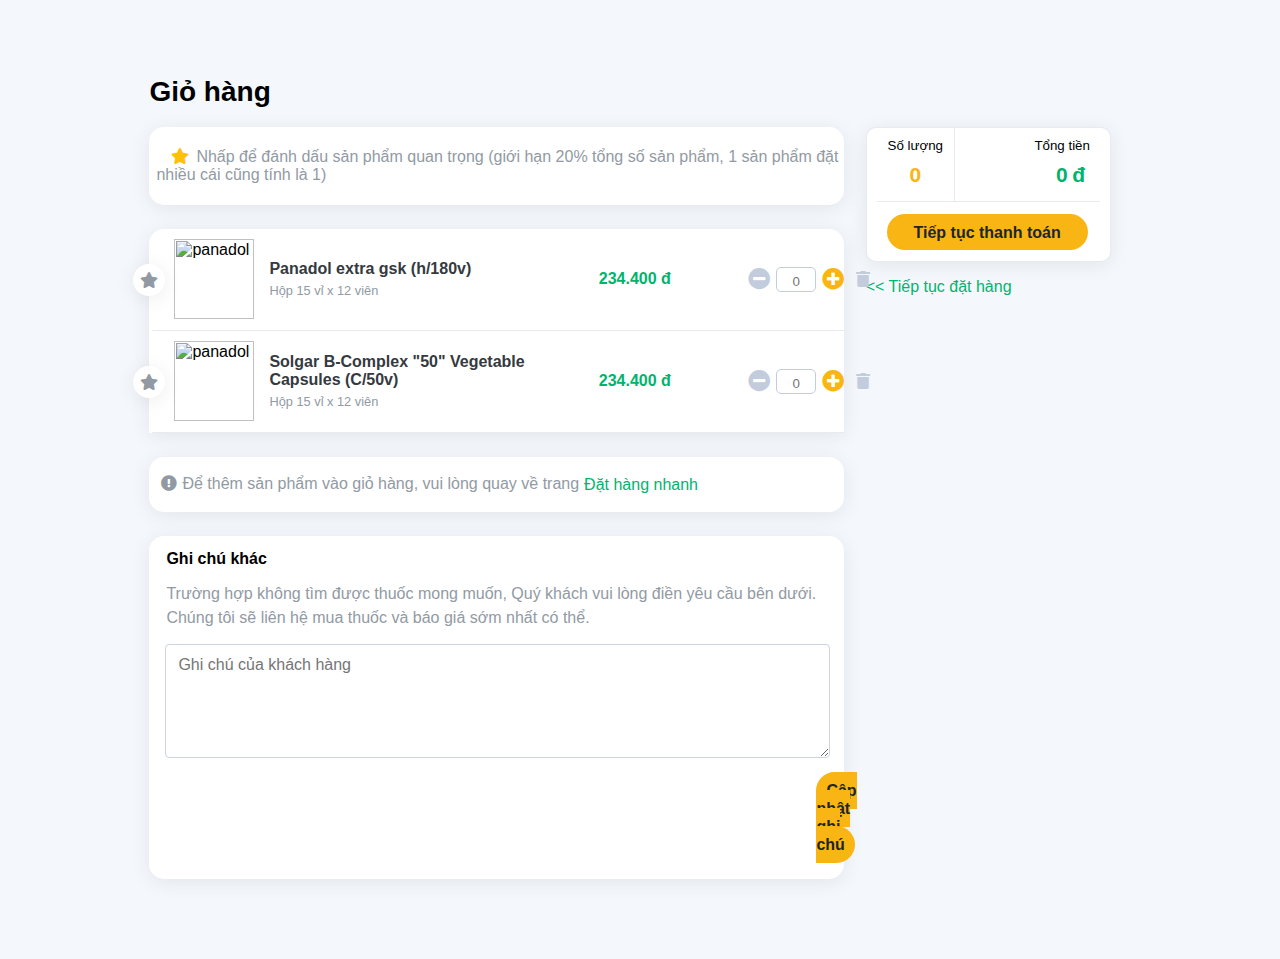
==== Cart.html @ 3f6613a8 "giao dien gio hang desktop" ====
<html>
    <head>
        <link rel="stylesheet" type="text/css" href="Cart.css">
        <link rel="stylesheet" href="https://use.fontawesome.com/releases/v5.6.3/css/all.css"/>
        <meta name="viewport" content="width=device-width, initial-scale=1.0">
    </head>

    <body>
        <div class="GH-container">
            <div class="GH-products-and-kart">
                <div class="GH-tittle">
                    <h1>Giỏ hàng</h1>
                </div>
                <div class="GH-content">
                    <div class="GH-left">
                        <div class="GH-instruction">
                            <i class="fas fa-star"></i>
                            <p>Nhấp để đánh dấu sản phẩm quan trọng 
                                (giới hạn 20% tổng số sản phẩm, 1 sản phẩm đặt nhiều cái cũng tính là 1)
                            </p>
                        </div>
                        <div class="GH-products">
                            <div></div>
                            <div class="GH-list-item">
                                <div class="GH-list-item-row">
                                    <div class="GH-star-circle">
                                        <i class="fas fa-star"></i>
                                    </div>
                                    <div class="GH-sample-img">                                 
                                        <img src="img/panadol.jpg" alt="panadol">
                                    </div>
                                    <div class="GH-information">
                                        <div class="GH-name">
                                            <a title="Panadol extra gsk (h/180v)" href="#">Panadol extra gsk (h/180v)</a>
                                        </div>
                                        <div class="GH-capacity">
                                            <small>Hộp 15 vỉ x 12 viên</small>
                                        </div>
                                    </div>
                                                                        
                                    <div class="GH-information2">
                                        <div class="GH-price">
                                            <span class="GH-number">234.400</span>
                                            <span class="GH-unit">đ</span>
                                        </div>
                                        <div class="GH-quantity">
                                            <button class="GH-minus" data-operation="-" data-target="qty.qtyBtn">
                                                <i class="fas fa-minus-circle"></i>
                                            </button>
                                            <input class="GH-number" type="text" placeholder="0" onkeypress='return event.charCode >= 48 && event.charCode <= 57'></input>
                                            <button class="GH-plus" data-operation="+" data-target="qty.qtyBtn">
                                                <i class="fas fa-plus-circle"></i>
                                            </button>
                                            <button class="GH-trash">
                                                <i class="fas fa-trash"></i>
                                            </button>
                                        </div>
                                    </div>
                                    
                                </div>
                                <div class="GH-list-item-row">
                                    <div class="GH-star-circle">
                                        <i class="fas fa-star"></i>
                                    </div>
                                    <div class="GH-sample-img">
                                        <img src="img/panadol.jpg" alt="panadol">
                                    </div>
                                    <div class="GH-information">
                                        <div class="GH-name">
                                            <a title="Panadol extra gsk (h/180v)" href="#">Solgar B-Complex "50" Vegetable Capsules (C/50v)</a>
                                        </div>
                                        <div class="GH-capacity">
                                            <small>Hộp 15 vỉ x 12 viên</small>
                                        </div>
                                    </div>
                                                                        
                                    <div class="GH-information2">
                                        <div class="GH-price">
                                            <span class="GH-number">234.400</span>
                                            <span class="GH-unit">đ</span>
                                        </div>
                                        <div class="GH-quantity">
                                            <button class="GH-minus" data-operation="-" data-target="qty.qtyBtn">
                                                <i class="fas fa-minus-circle"></i>
                                            </button>
                                            <input class="GH-number" type="text" placeholder="0" onkeypress='return event.charCode >= 48 && event.charCode <= 57'></input>
                                            <button class="GH-plus" data-operation="+" data-target="qty.qtyBtn">
                                                <i class="fas fa-plus-circle"></i>
                                            </button>
                                            <button class="GH-trash">
                                                <i class="fas fa-trash"></i>
                                            </button>
                                        </div>
                                    </div>
                                    
                                </div>
                            </div>
                        </div>
                        <div class="GH-note">
                            
                                <i class="fas fa-exclamation-circle mr-1"></i>
                                <h4>Để thêm sản phẩm vào giỏ hàng, vui lòng quay về trang </h4>
                                <a href="Quick_order.html">Đặt hàng nhanh</a>
                            
                        </div>
                        <div class="GH-note-2">
                            <h4 class="GH-note-2-tittle">Ghi chú khác</h4>
                            <h4>Trường hợp không tìm được thuốc mong muốn, Quý khách vui lòng điền yêu cầu bên dưới. Chúng tôi sẽ liên hệ mua thuốc và báo giá sớm nhất có thể.</h4>
                            <textarea name="note" rows="4" placeholder="Ghi chú của khách hàng"></textarea>
                            <div class="GH-btn-purchase">
                                <a href="#">Cập nhật ghi chú</a>
                            </div>
                        </div>
                    </div>
                    <div class="GH-right">
                        <div class="GH-kart">
                            <div>
                                <div class="GH-info">
                                    <small>Số lượng</small>
                                    <b>0</b>  
                                </div>
                                <div class="GH-info-2">
                                    <small>Tổng tiền</small>
                                    <div>
                                        <b>0</b>
                                        <b class="GH-unit">đ</b>
                                    </div>
                                </div>
                            </div>
                            <div class="GH-btn-check">
                                <a href="#">Tiếp tục thanh toán</a>
                            </div>
                                           
                        </div>
                        
                            <a href="Quick_order.html">&lt;&lt; Tiếp tục đặt hàng</a>

                    </div>
                    
                </div>
            </div>           
        </div>
    </body>
</html>
---- Cart.css ----
*{
    box-sizing: border-box;
    font-family: 'Roboto', sans-serif;
}
body{
    background-color: #f4f7fc;
}
div{
    display: block;
}

/* -------------------------------------------- */
.GH-container{
    display: flex;
    padding-top: 3rem;
    padding-bottom: 3rem;
    /* flex: 0 0 100%; */
    width: 80%;
    padding-right: 15px;
    padding-left: 15px;
    margin-right: auto;
    margin-left: auto;
    position: relative;
    
}
.GH-container .GH-tittle h1{
    font-weight: 550;
    line-height: 1.2;
    font-size: 1.75rem;
}

.GH-content{
    display: flex;
}

/* ------------------------------------ */
.GH-products-and-kart{
    background-color: #f4f7fc;
    width: 100%;
    /* border-radius: 10px; */
    display: flex;
    flex-direction: column;
}

/* -------------------- Products ---------- */

.GH-products{
    width: 100%;
    margin-bottom: 24px;
}

.GH-left{
    width: 73%;
}


.GH-instruction, .GH-note, .GH-note-2{
    position: relative;
    padding: 5px;
    margin-bottom: 24px;
    border-radius: 15px !important;
}

.GH-instruction p{
    text-indent: 40px;
    color: #919aa3;
}

.GH-instruction i{
    position: absolute;
    top: 21px;
    left: 20px;
    color: #ffc107;
}



.GH-list-item, .GH-instruction, .GH-note, .GH-note-2{
    box-shadow: 0px 3px 20px rgb(0 0 0 / 8%);
    background-color: white;
    width: 97%;;
    border-bottom: 1px solid rgba(195,204,220,0.GH-4);
    border-left: 2px solid transparent;
}

.GH-list-item{
    border-top-left-radius: 15px ;
    border-top-right-radius: 15px ;
}

.GH-list-item-row{
position: relative;

    width: 100%;
    align-items: center;
    display: flex;
    flex-wrap: wrap;
    padding: 0.65em 1em;
    border-bottom: 1px solid rgba(195,204,220,0.4);
    border-left: 2px solid transparent;
    
}

.GH-list-item-row:active{
    border: 1px solid #f9b514;
}

.GH-list-item-row:hover{
    background-color: rgb(238, 238, 238);
}

.GH-list-item-row div{
    padding-left: 5px;
    padding-right: 5px;
    
}

.GH-star-circle{
    top: 35px;
    left: -20px;

    display: flex;
    justify-content: center;
    cursor: pointer;
    position: absolute;
    /* left: -1em; */
    background-color: white;
    width: 2em;
    height: 2em;
    padding: 0.5em;
    border-radius: 54%;
    box-shadow: 0px 3px 20px rgb(0 0 0 / 8%);
}

.GH-star-circle i{
    color: #919aa3;
}

.GH-star-circle i:hover{
    color: #ffc107;
}


.GH-sample-img img{
    /* max-width: 8.GH-3333333333%; */
    width: 80px;
    height: 80px;
    vertical-align: middle;
    border-style: none;
}

    /* information */
.GH-information{
    width: 50%;
}

.GH-name{
    padding-bottom: 5px;
}

.GH-name a{  
    color: #343a40;
    font-weight: 550;
    text-decoration: none;
}



.GH-capacity{
    color: #919aa3;
    width: 150px;
    text-align: left;
}

.GH-capacity small{
    font-size: 80%;
}

    /* information 2 */
.GH-information2{
    width: 35%;
    display: flex;
}

.GH-price{
    color: #00b46e;
    font-weight: 550;
    padding: 3px 5px 3px 5px;
    /* min-width: 90px;  */
    width: 65%;
    text-align: left;
}

.GH-quantity{
    height: 25px;
    width: 35%;
    display: flex;
}
.GH-quantity button{
    cursor: pointer;
    border: none;
    background-color: transparent;
    margin-top: 0px;
    font-family: inherit;
    outline: none;
}

.GH-quantity button i{
    font-size: 22px;
    background-color: transparent;
}

.GH-quantity button i:hover{
    background-color: none;
}

.GH-quantity .GH-number{
    
    border: 1px solid;
    border-color: #c3ccdc;
    border-radius: 5px;
    padding-top: 5px;
    width: 40px;
    height: 25px;
    text-align: center;
    color: #f9b514;
}
.GH-quantity .GH-number:focus{
    border: 4px solid #6bcaa7;
    outline: none;
    /* outline: 2px solid #70e7bc; */
}

.GH-minus i{
    color: #c3ccdc;
}
.GH-plus{
    color: #f9b514;
}

.GH-minus i:active, .GH-plus i:active {
    color: rgb(219, 219, 111);
}

.GH-quantity .GH-trash i{
    font-size: 16px;
    color: #c3ccdc;
}

.GH-quantity .GH-trash i:hover{
    color: black;
}

.GH-note, .GH-note-2{
    display: flex;
}

.GH-note-2{
    flex-direction: column;
    padding: 10px;
}

.GH-note i{
    color: #919aa3;
    line-height: 42px;
    padding-left: 5px;
}

.GH-note a{
    text-decoration: none;
    color: #00b46e;
    line-height: 45px;
}

.GH-note a:hover{
    color: #00683f;
}

.GH-note h4, .GH-note-2 h4:nth-child(2){
    color: #919aa3;
    font-weight: 500;
}

.GH-note h4{
    margin: 13px 5px;
}

.GH-note-2 h4:nth-child(2){
    line-height: 1.5;
}

.GH-note-2 h4{
    margin: 4px 5px 10px 5px;  
}

.GH-note-2 textarea{
    margin: 4px;
    padding: 8px 12px;
    height: auto;
    font-weight: 400;
    line-height: 1.5;
    font-size: 1rem;
    color: #495057;
    background-color: #fff;
    background-clip: padding-box;
    border: 1px solid #ced4da;
    border-radius: 0.25rem;
    transition: border-color 0.15s ease-in-out, box-shadow 0.15s ease-in-out;

    overflow: auto;
    resize: vertical;
}

.GH-note-2 textarea:focus{
    outline: none;
    border: 4px solid #6bcaa7;
    border-radius: 10px;
    padding: 5px 9px;
}


.GH-note-2 .GH-btn-purchase{
    padding-left: 650px;
    margin: 20px 5px 15px 5px;
    width: 100%;
    height: 60%;
}

.GH-note-2 .GH-btn-purchase a{
    width: 90%;
    height: 60%;
    color: #212529;
    background-color: #f9b514;
    border-color: #f9b514;

    text-decoration: none;
    border-radius: 50px;
    text-align: center;
    padding: 10px;

    font-weight: 550;
}

.GH-btn-purchase > a:hover{
    background-color: #bba649;
}
/* ------------------ Kart --------------------- */
.GH-right{
    display: flex;
    flex-direction: column;
    width: 25%;
}

.GH-kart{
    padding: 0px 10px;
    
    height: 135px;
    display: flex;
    flex-direction: column;
    border-radius: 10px;;
    border: 1px solid rgb(195 204 220 / 40%);
    background-color: white;
    box-shadow: 0px 3px 20px rgb(0 0 0 / 8%);

    margin-bottom: 16px;
}
.GH-kart > div{
    width: 100%;
    height: 55%;
    display: flex;
    flex-direction: row;

}

.GH-kart  div  div  b{
    font-size: 21px;
} 

.GH-kart .GH-info{
    width: 35%;
    text-align: center;
    display: flex;
    flex-direction: column;
    border-right: 1px solid rgb(195 204 220 / 40%);
}

.GH-kart .GH-info small{
    padding: 10px;
}

.GH-info b{
    color: #f9b514;
}

.GH-kart .GH-info-2{
    width: 65%;
    text-align: right;
    display: flex;
    flex-direction: column;
}

.GH-kart .GH-info-2 small{
    padding: 10px;
}

.GH-kart .GH-info-2 div{
    padding-right: 15px;
}

.GH-info-2 b{
    color: #00b46e;
}

.GH-kart .GH-btn-check{
    height: 45%;
    border-top: 1px solid rgb(195 204 220 / 40%);;
}

.GH-kart .GH-btn-check a{
    width: 90%;
    height: 60%;
    color: #212529;
    background-color: #f9b514;
    border-color: #f9b514;

    text-decoration: none;
    border-radius: 50px;
    text-align: center;
    padding-top: 10px;
    margin-top: 12px;
    margin-left: 10px;

    font-weight: 550;
}

.GH-btn-check > a:hover{
    background-color: #bba649;
}

.GH-right a{
    color: #00b46e;
    text-decoration: none;
    background-color: transparent
}

.GH-right a:hover{
    color: #00683f;
}
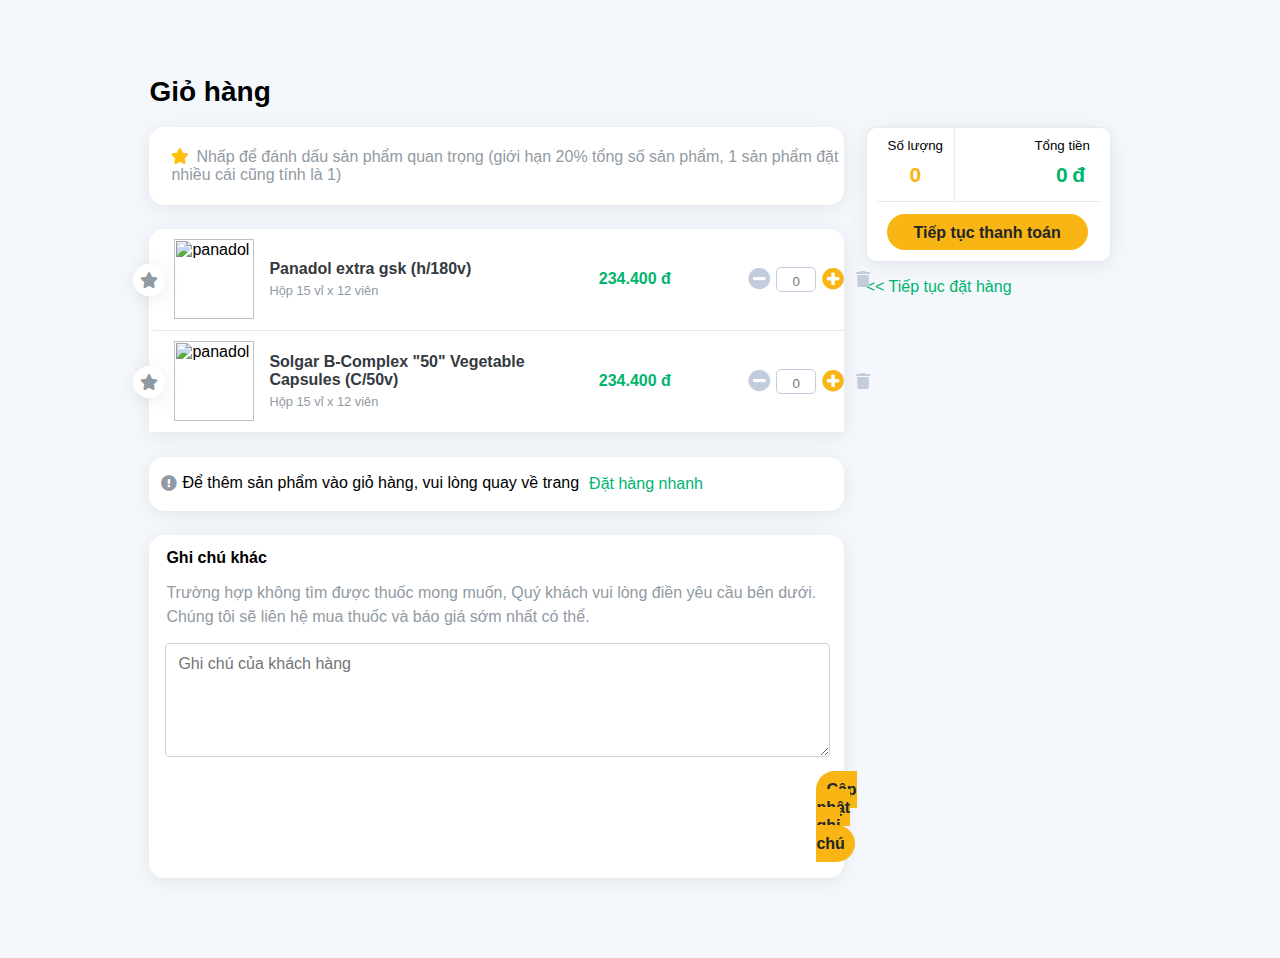
==== commit daf735f0: "gio hang: responsive ipad + giao dien popup + hieu ung danh dau ( ngoi sao mau vang)" ====
--- a/Cart.html
+++ b/Cart.html
@@ -2,9 +2,20 @@
     <head>
         <link rel="stylesheet" type="text/css" href="Cart.css">
         <link rel="stylesheet" href="https://use.fontawesome.com/releases/v5.6.3/css/all.css"/>
+        
         <meta name="viewport" content="width=device-width, initial-scale=1.0">
     </head>
 
+    <link
+      rel="stylesheet"
+      href="https://use.fontawesome.com/releases/v5.6.3/css/all.css"
+    />
+    <script src="https://ajax.aspnetcdn.com/ajax/jQuery/jquery-3.2.1.min.js"></script>
+    <script
+      src="http://ajax.aspnetcdn.com/ajax/jquery.validate/1.9/jquery.validate.min.js"
+      type="text/javascript"
+    ></script>
+    <script src="Cart.js"></script>
     <body>
         <div class="GH-container">
             <div class="GH-products-and-kart">
@@ -15,8 +26,7 @@
                     <div class="GH-left">
                         <div class="GH-instruction">
                             <i class="fas fa-star"></i>
-                            <p>Nhấp để đánh dấu sản phẩm quan trọng 
-                                (giới hạn 20% tổng số sản phẩm, 1 sản phẩm đặt nhiều cái cũng tính là 1)
+                            <p>Nhấp để đánh dấu sản phẩm quan trọng (giới hạn 20% tổng số sản phẩm, 1 sản phẩm đặt nhiều cái cũng tính là 1)
                             </p>
                         </div>
                         <div class="GH-products">
@@ -96,12 +106,10 @@
                                 </div>
                             </div>
                         </div>
-                        <div class="GH-note">
-                            
+                        <div class="GH-note">                            
                                 <i class="fas fa-exclamation-circle mr-1"></i>
-                                <h4>Để thêm sản phẩm vào giỏ hàng, vui lòng quay về trang </h4>
-                                <a href="Quick_order.html">Đặt hàng nhanh</a>
-                            
+                                Để thêm sản phẩm vào giỏ hàng, vui lòng quay về trang
+                                <a href="Quick_order.html">Đặt hàng nhanh</a>                            
                         </div>
                         <div class="GH-note-2">
                             <h4 class="GH-note-2-tittle">Ghi chú khác</h4>
@@ -136,7 +144,24 @@
                             <a href="Quick_order.html">&lt;&lt; Tiếp tục đặt hàng</a>
 
                     </div>
-                    
+                    <div class="GH-popup">
+                        <div>
+                            <div class="GH-popup-header">
+                                <div class="GH-popup-warnning-icon">
+                                    <div class="GH-warnning-content">!</div>
+                                </div>
+                                <h2>Xin xác nhận</h2>
+                                <button class="btn-close" id="close-popup">×</button>
+                            </div>
+                            <div class="GH-popup-content">
+                                Bạn có chắc bạn muốn đánh dấu sản phẩm này là quan trọng trong đơn hàng hiện tại?
+                            </div>
+                            <div class="GH-popup-action">
+                                <button class="GH-action-yes btn-no">Không</button>
+                                <button class="GH-action-no btn-yes">Có</button>
+                            </div>
+                        </div>
+                    </div>
                 </div>
             </div>           
         </div>
--- a/Cart.css
+++ b/Cart.css
@@ -58,11 +58,15 @@
     position: relative;
     padding: 5px;
     margin-bottom: 24px;
-    border-radius: 15px !important;
+    border-radius: 15px;
+}
+
+.GH-instruction{
+    padding-left: 20px;
 }
 
 .GH-instruction p{
-    text-indent: 40px;
+    text-indent: 25px;
     color: #919aa3;
 }
 
@@ -260,16 +264,22 @@
     padding: 10px;
 }
 
+.GH-note {
+    line-height: 2.6;
+}
+
 .GH-note i{
     color: #919aa3;
     line-height: 42px;
-    padding-left: 5px;
+    padding: 0px 5px;
 }
 
 .GH-note a{
     text-decoration: none;
     color: #00b46e;
-    line-height: 45px;
+    line-height: 44px;
+
+    padding-left: 10px;
 }
 
 .GH-note a:hover{
@@ -445,4 +455,290 @@
 
 .GH-right a:hover{
     color: #00683f;
+}
+
+
+/* ---------------------------- POPUP -------------------------- */
+
+/* size: 515 x 345 */
+.GH-popup{
+    display: none;
+    position: fixed;
+    z-index: 100;
+    top: 0;
+    right: 0;
+    bottom: 0;
+    left: 0;
+    flex-direction: row;
+    align-items: center;
+    justify-content: center;
+    padding: .625em;
+    overflow-x: hidden;
+
+    background: rgb(0 0 0 / 40%);
+    transition: background-color .1s;
+}
+
+.GH-popup > div{
+    display: flex;
+    flex-direction: column;
+    position: relative;
+    max-width: 100%;
+    width: 515px;
+    height: 345px;
+    background-color: white;
+    border: 1px solid transparent;
+    border-radius: 5px;
+
+    margin: auto;
+    padding: 1.25em;
+
+    font-size: 1rem;
+}
+
+
+.GH-popup-header{
+    display: flex;
+    flex-direction: column;
+    align-items: center;
+    padding: 0 1.8em;
+}
+
+.GH-popup-header .GH-popup-warnning-icon{
+    display: flex;
+    color: #f8bb86;
+    border: .25em solid #facea8;
+
+    position: relative;
+    box-sizing: content-box;
+    justify-content: center;
+    width: 5em;
+    height: 5em;
+    margin: 1.25em auto 1.875em;
+    
+    border-radius: 50%;
+    font-family: inherit;
+    line-height: 5em;
+}
+
+.GH-warnning-content{
+    align-items: center;
+    font-size: 3.75em;
+}
+
+.GH-popup-header h2{
+    position: relative;
+    max-width: 100%;
+    margin: 0 0 .4em;
+    padding: 0;
+    color: #595959;
+    font-size: 1.875em;
+    font-weight: 600;
+    text-align: center;
+    text-transform: none;
+}
+
+.GH-popup-header .btn-close{
+    cursor: pointer;
+    position: absolute;
+    outline: none;
+    /* z-index: 2; */
+    top: 0px;
+    right: 0;
+    align-items: center;
+    justify-content: flex-start;
+    width: 1.2em;
+    height: 1.2em;
+    padding: 0;
+    overflow: hidden;
+    transition: color .1s ease-out;
+    border: none;
+    border-radius: 0;
+    background: 0 0;
+    color: #ccc;
+    font-family: serif;
+    font-size: 2.5em;
+    line-height: 1.2;
+}
+
+.btn-close:hover{
+    
+    color: #f27474;
+}
+
+.GH-popup-content{
+    color: #545454;
+    font-size: 1.125em;
+    font-weight: 400;
+    line-height: normal;
+    text-align: center;
+    
+    padding: 0 1.6em;
+}
+
+.GH-popup-action{
+    display: flex;
+    /* z-index: 1; */
+    flex-wrap: wrap;
+    align-items: center;
+    justify-content: center;
+    width: 100%;
+    margin: 1.25em auto 0;
+}
+
+.GH-popup-action button{
+    cursor: pointer;
+    font-weight: 500;
+
+    text-align: center;
+    vertical-align: middle;
+    border: 1px solid;
+    outline: none;
+    margin: 0.5rem;
+    padding: 0.375rem 1.5rem;
+    font-size: 1rem;
+    line-height: 1.5;
+    border-radius: 50px;
+    transition: color 0.15s ease-in-out, background-color 0.15s ease-in-out, border-color 0.15s ease-in-out, box-shadow 0.15s ease-in-out;
+}
+
+.btn-no{
+    color: #00b46e;
+    border-color: #00b46e;
+    background-color: transparent;
+}
+
+
+.btn-yes{
+    color: #fff;
+    background-color: #00b46e;
+    border-color: #00b46e;
+}
+
+.btn-no:hover{
+    color: white;
+    background-color: #00b46e;
+    border-color: #00b46e;
+}
+
+.btn-yes:hover{
+    background-color: #008e57;
+    border-color: #00814f;
+}
+
+/* -------------------- RESPONSIVE ------------------ */
+
+@media screen and (max-width:768px){
+
+    .GH-container{
+        width: 100%;
+    }
+
+    .GH-left{
+        width: 77%;
+    }
+
+    .GH-right{
+        width: 24%;
+    }
+
+    .GH-list-item-row{
+        
+    }
+
+    .GH-information {
+        width: 37%;
+    }
+
+    .GH-information2 {
+        width: 28%;
+        display: flex;
+    }
+
+    .GH-list-item-row .GH-star-circle{
+        top: 35px;
+    }
+
+    .GH-note {
+        line-height: 2.6;
+        padding: 5px 10px 20px 15px;
+        display: inline-block;
+    }
+    
+    .GH-note i{
+        color: #919aa3;
+        line-height: 42px;
+        padding: 0px 0px;
+    }
+    
+    .GH-note a{
+        text-decoration: none;
+        color: #00b46e;
+        line-height: 5px;
+    
+        padding-left: 5px;
+        margin-bottom: 10px;
+    }
+
+
+    .GH-note-2 .GH-btn-purchase {
+        padding-left: 225px;
+    }
+
+    .GH-kart {
+        height: 255px;
+        padding: 0px;
+        margin-bottom: 0px;
+    }
+
+    .GH-kart > div {
+        height: 60%;
+    }
+
+    .GH-kart div:first-child{
+        flex-direction: column;
+    }
+
+    .GH-kart div .GH-info b, .GH-kart div .GH-info-2 div {
+        padding-bottom: 2px;
+    }
+
+    .GH-kart .GH-info, .GH-kart .GH-info-2{
+        padding: 5px;
+        border-right: none;       
+        width: 100%;
+    }
+
+    .GH-kart .GH-info-2 {
+        border-top: 1px solid #ced4da;
+        border-bottom: 1px solid #ced4da;
+        text-align: center;
+    }
+
+    .GH-kart .GH-info-2 div {
+        padding: 0px;
+    }
+
+    .GH-kart .GH-btn-check {
+        height: 100px;
+        width: 100%;
+        border-top:none;
+    }
+
+    .GH-kart .GH-btn-check a{
+        height: 75%;
+        line-height: 1.5;
+        font-size: 18px;
+
+        padding-top: 12px;
+        margin-left: 8px;
+    }
+
+    .GH-right a {
+        font-size: 18px;
+        font-weight: 500;
+        margin-top: 20px;
+    }
+    
+
 }